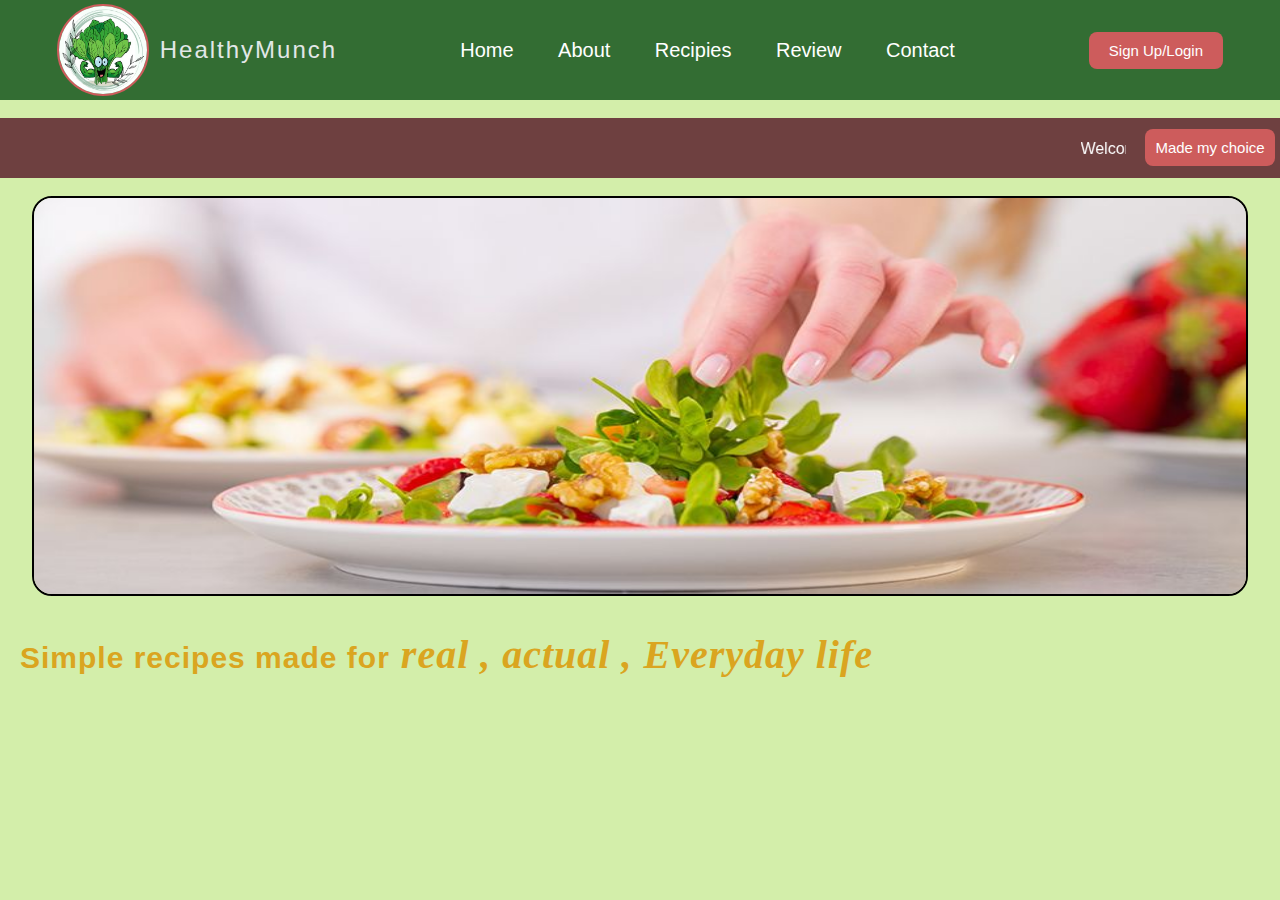
==== html/home.html @ ed270f93 "Merge branch 'main' of https://github.com/Akshumishra/Smart_Munch" ====
<html>
    <head>
        <title>
            Recipies
        </title>
        <link rel="stylesheet" href="/css/style.css">
    </head>
    <body>
        <nav>
            <div class="logo">
                <img src="/images/image1.png" alt="">
                <p>HealthyMunch</p>
            </div>
            <div class="menu">
                <a href="#home">Home</a>
                <a href="#about">About</a>
                <a href="#recipies">Recipies</a>
                <a href="#review">Review</a>
                <a href="#contact">Contact</a>
            </div>
            <div class="register">
                <a href="#register">Sign Up/Login</a>
            </div>
        </nav><br>
        <div class="navbar">
            <marquee> Welcome to our website! Enjoy our exclusive offers and latest products. If you need diet recipes tailored to your age and medical conditions, please click on the option on the right and fill in the details. </marquee>
                <div class="choic">
                <a href="#choice">Made my choice</a>
            </div>
        </div>
        <br><section>
        <div class="slideshow-container">

            <div class="mySlides fade">
              <img src="/images/image3.png" style="width:100%">
            </div>
            
            <div class="mySlides fade">
              <img src="/images/image4.png" style="width:100%">
            </div>
            
            <div class="mySlides fade">
              <img src="/images/image5.png" style="width:100%">
            </div>
            
        </div>
        <br>
            
        <div style="text-align:center">
            <span class="dot"></span> 
            <span class="dot"></span> 
            <span class="dot"></span> 
        </div>
        </section>
        <br><br><br><br><br><br><br><br><br><br><br>
        <section>
        <h1>Simple recipes made for<i style="font-family:Kunstler Script; font-size: 40px;"> real , actual , Everyday life </i></h1>
        <br><br>
        <div class="img1">
            <img src="" alt="">
            <img src="" alt="">
            <img src="" alt="">
            <img src="" alt="">
        </div>
        </section>
            <script src="/javascript/script.js"></script>
    </body>
</html>
---- css/style.css ----
*{
    font-family: Arial, sans-serif;
    margin: 0;
    padding: 0;
    box-sizing: border-box;
}

body{
    background-color: rgb(211, 238, 170);
    font-family: sans-serif;
}
nav{
    background-color: rgb(51, 109, 51);
    width: 100%;
    height: 100px;
    color: rgb(226, 231, 231);
    display: flex;
    justify-content: space-around;
    align-items: center;
}
.logo{
    display: flex;
}
.logo p{
    font-size: 1.5em;
    letter-spacing: 2px;
    padding-top: 12%;
    padding-left: 4%;
    font-family: 'Gill Sans', 'Gill Sans MT', Calibri, 'Trebuchet MS', sans-serif;
}
.logo img{
    width: 92px;
    height: 92px;
    border: 2px solid indianred;
    border-radius: 50%;
}
.menu a{
    text-decoration: none;
    color: white;
    padding: 10px 20px;
    font-size: 20px;
    position: relative;
}
.menu a:before{
    content: '';
    position: absolute;
    top: 0;
    left: 0;
    width: 0%;
    height: 100%;
    border-bottom: 2px solid indianred;
    transition: 0.4s linear;
}

.menu a:hover::before{
    width:90%;
}
.register a{
    text-decoration: none;
    color: white;
    padding: 10px 20px;
    font-size: 15px;
    background: indianred;
    border-radius: 8px;
    transition: 0.4s;
}
.register a:hover{
    background: transparent;
    border: 2px solid indianred;
}
.mySlides {
    display: none;
}
.mySlides img{
    border: 2px solid black;
    border-radius: 20px;
    vertical-align: middle;
    width: 100%;
    height: 400px;
}
.slideshow-container {
    width: 95%;
    height: 200px;
    position: relative;
    margin: auto;
  }
  
  /* The dots/bullets/indicators */
  .dot {
    height: 15px;
    width: 15px;
    margin: 0 2px;
    background-color: #bbb;
    border-radius: 50%;
    display: inline-block;
    transition: background-color 0.6s ease;
  }
  
  .active {
    background-color: #717171;
  }
  
  /* Fading animation */
  .fade {
    animation-name: fade;
    animation-duration: 1.5s;
  }
  
  @keyframes fade {
    from {opacity: .4} 
    to {opacity: 1}
  }
  
  /* On smaller screens, decrease text size */
  @media only screen and (max-width: 300px) {
    .text {font-size: 11px}
  }
.navbar{
    background-color: rgb(110, 64, 64);
    color: white;
    height:60px;
    text-align: center;
    display: flex;
}
.navbar marquee{
    width: 88%;
    padding-top: 22px;
    float: left;
}
.navbar a{
    align-items: center;
    float: right;
    border-color: white;
    text-decoration: none;
    color: white;
    padding: 10px 10px;
    font-size: 15px;
    background: indianred;
    border-radius: 8px;
    transition: 0.4s;
}
.choic{
    padding-top: 11px;
    align-items: center;
    padding-left: 19px;
}
.choic a:hover{
    background: transparent;
    border: 2px solid indianred;
}
h1{
    color: goldenrod;
    letter-spacing: 1px;
    font-size: 30px;
    font-family: 'Gill Sans', 'Gill Sans MT', Calibri, 'Trebuchet MS', sans-serif;
    padding-left: 20px;
}
.img1{
    display: flex;
}
.img1 img{
    
}
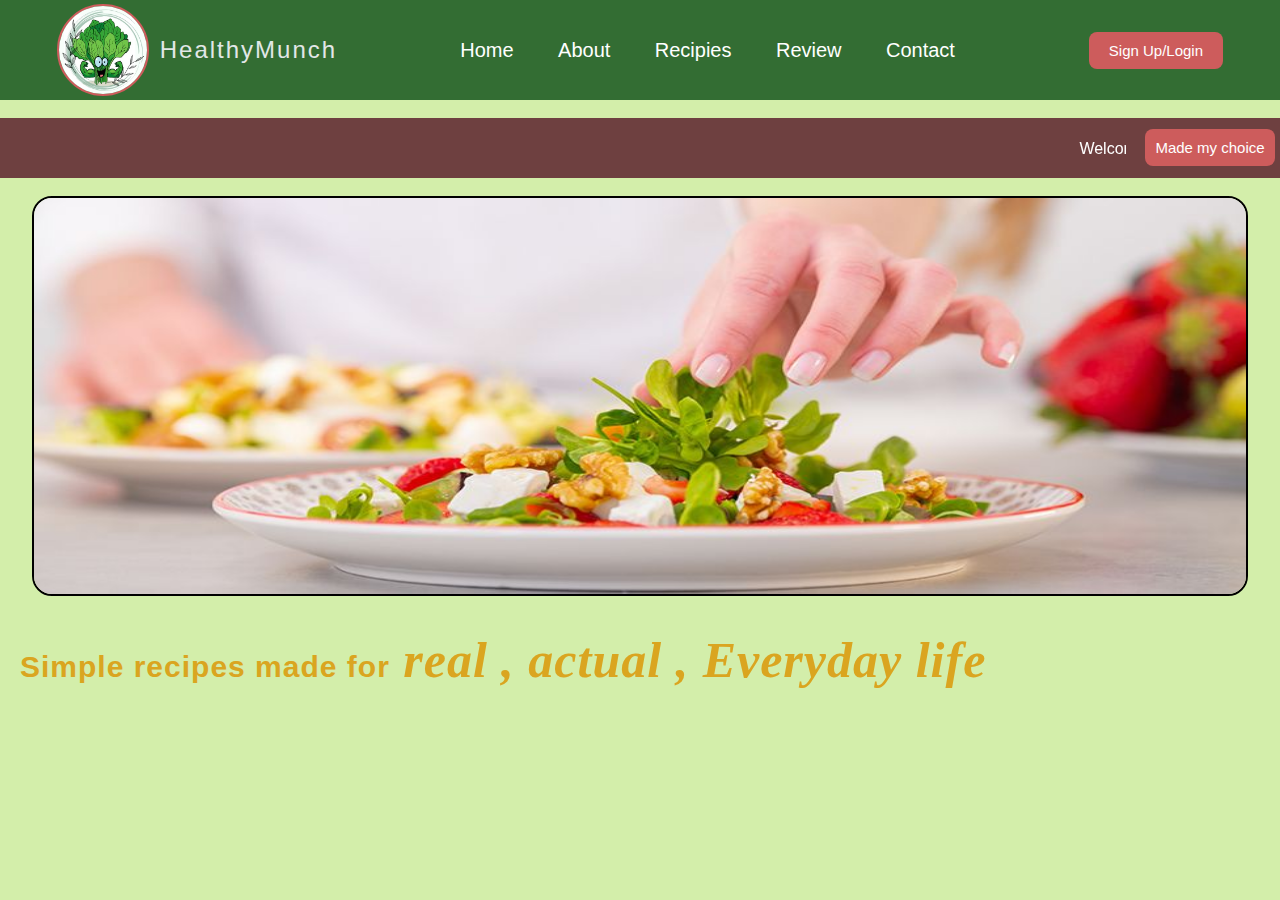
==== commit a25c0c3c: "j" ====
--- a/html/home.html
+++ b/html/home.html
@@ -54,7 +54,7 @@
         </section>
         <br><br><br><br><br><br><br><br><br><br><br>
         <section>
-        <h1>Simple recipes made for<i style="font-family:Kunstler Script; font-size: 40px;"> real , actual , Everyday life </i></h1>
+        <h1>Simple recipes made for<i style="font-family:Kunstler Script; font-size: 50px;"> real , actual , Everyday life </i></h1>
         <br><br>
         <div class="img1">
             <img src="" alt="">
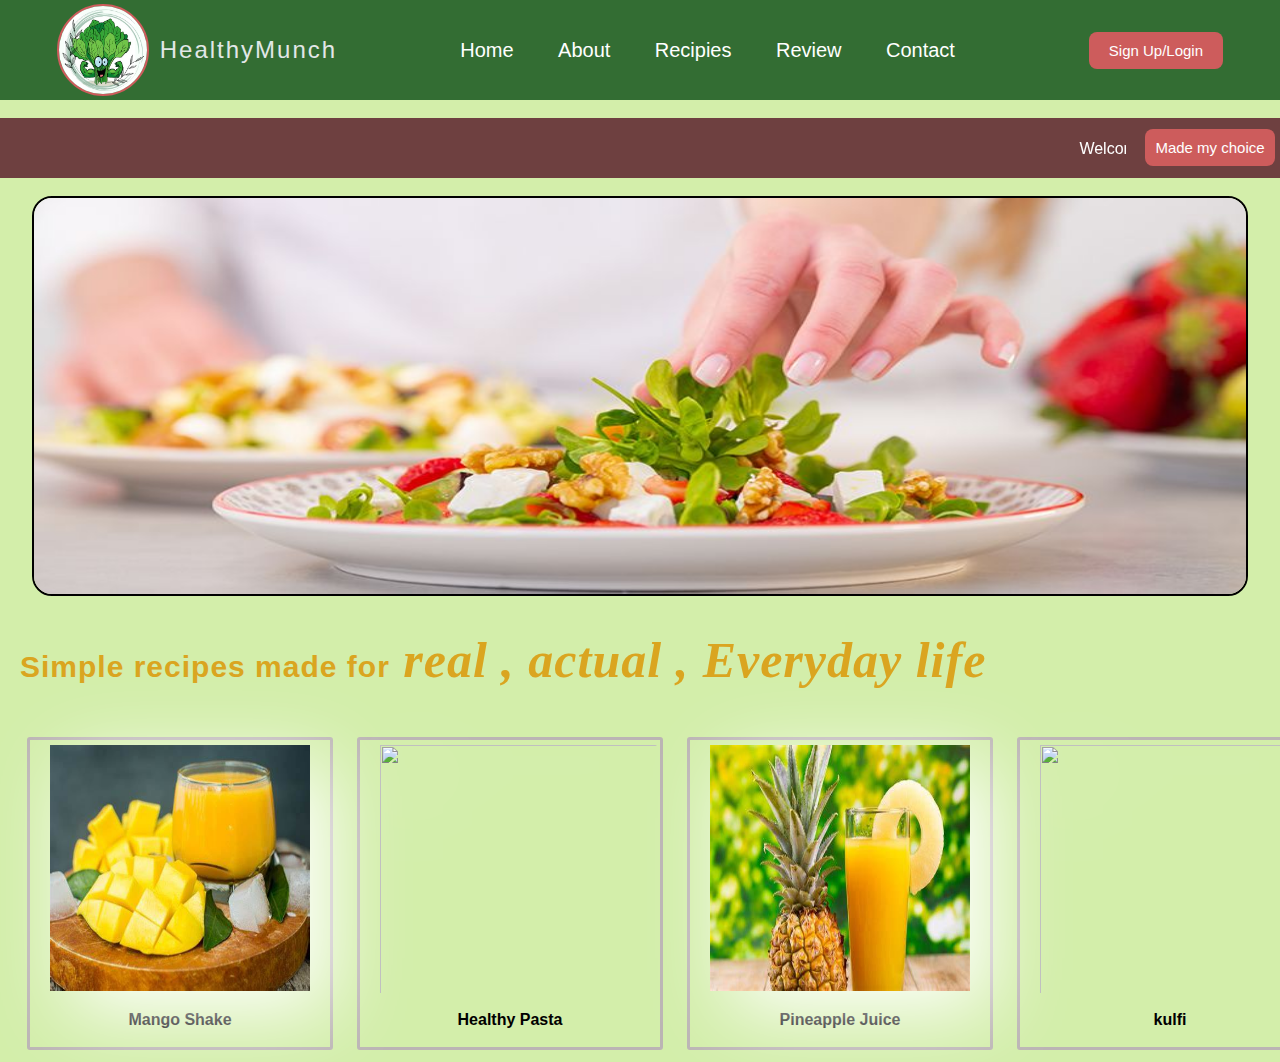
==== commit e1e1fc87: "a" ====
--- a/html/home.html
+++ b/html/home.html
@@ -3,6 +3,12 @@
         <title>
             Recipies
         </title>
+        <link rel="stylesheet" href="https://cdnjs.cloudflare.com/ajax/libs/font-awesome/6.5.2/css/all.min.css"
+        integrity="sha512-SnH5WK+bZxgPHs44uWIX+LLJAJ9/2PkPKZ5QiAj6Ta86w+fsb2TkcmfRyVX3pBnMFcV7oQPJkl9QevSCWr3W6A=="
+        crossorigin="anonymous" referrerpolicy="no-referrer" />
+    <link rel="stylesheet" href="https://cdnjs.cloudflare.com/ajax/libs/boxicons/2.1.0/css/boxicons.min.css"
+        integrity="sha512-pVCM5+SN2+qwj36KonHToF2p1oIvoU3bsqxphdOIWMYmgr4ZqD3t5DjKvvetKhXGc/ZG5REYTT6ltKfExEei/Q=="
+        crossorigin="anonymous" referrerpolicy="no-referrer" />
         <link rel="stylesheet" href="/css/style.css">
     </head>
     <body>
@@ -57,10 +63,37 @@
         <h1>Simple recipes made for<i style="font-family:Kunstler Script; font-size: 50px;"> real , actual , Everyday life </i></h1>
         <br><br>
         <div class="img1">
-            <img src="" alt="">
-            <img src="" alt="">
-            <img src="" alt="">
-            <img src="" alt="">
+            <div class="imag">
+                <img src="/images/mango.png" alt=""><br>
+                <br>
+                <div class="about-product">
+                   <h4>Mango Shake</h4>
+                    <br>
+                </div>
+            </div>
+            <div class="imag">
+                <img src="/images/pasta.png" alt=""><br>
+                <br>
+                <div class="about-product">
+                    <h4>Healthy Pasta</h4>
+                    <br>
+                </div>
+            </div>
+            <div class="imag">
+                <img src="/images/pinaple.jpeg" alt=""><br>
+                <br>
+                <div class="about-product">
+                  <h4>Pineapple Juice</h4>
+                    <br>
+                </div>
+            </div>
+            <div class="imag">
+                <img src="/images/kulfi.png" alt=""><br>
+                <br>
+                <div class="about-product">
+                        <h4>kulfi</h4><br>
+                </div>
+            </div>
         </div>
         </section>
             <script src="/javascript/script.js"></script>
--- a/css/style.css
+++ b/css/style.css
@@ -157,7 +157,34 @@
 }
 .img1{
     display: flex;
+    padding-left: 15px;
 }
-.img1 img{
-    
-}+.img1 .imag{
+    border: solid rgb(187, 180, 180);
+    border-radius: 3px;
+    margin: 12px;
+    transition: transform 0.2s ease; 
+}
+.img1 .imag:hover{
+    transform: scale(1.05);
+}
+.img1 .imag img{
+    height: 250px;
+    width: 300px;
+    padding-left: 50px;
+    border-radius: 10px;
+    margin-top: 1%;
+    filter: drop-shadow(20px 20px 40px white);
+    padding: 2px 20px;
+    overflow: auto;
+}
+.img1 .imag .about-product{
+text-align: center;
+}
+.img1 .imag .about-product{
+    text-decoration: none;
+    color: black;
+}
+.img1 .imag .about-product:hover{
+    color: hsl(245, 31%, 69%);
+}
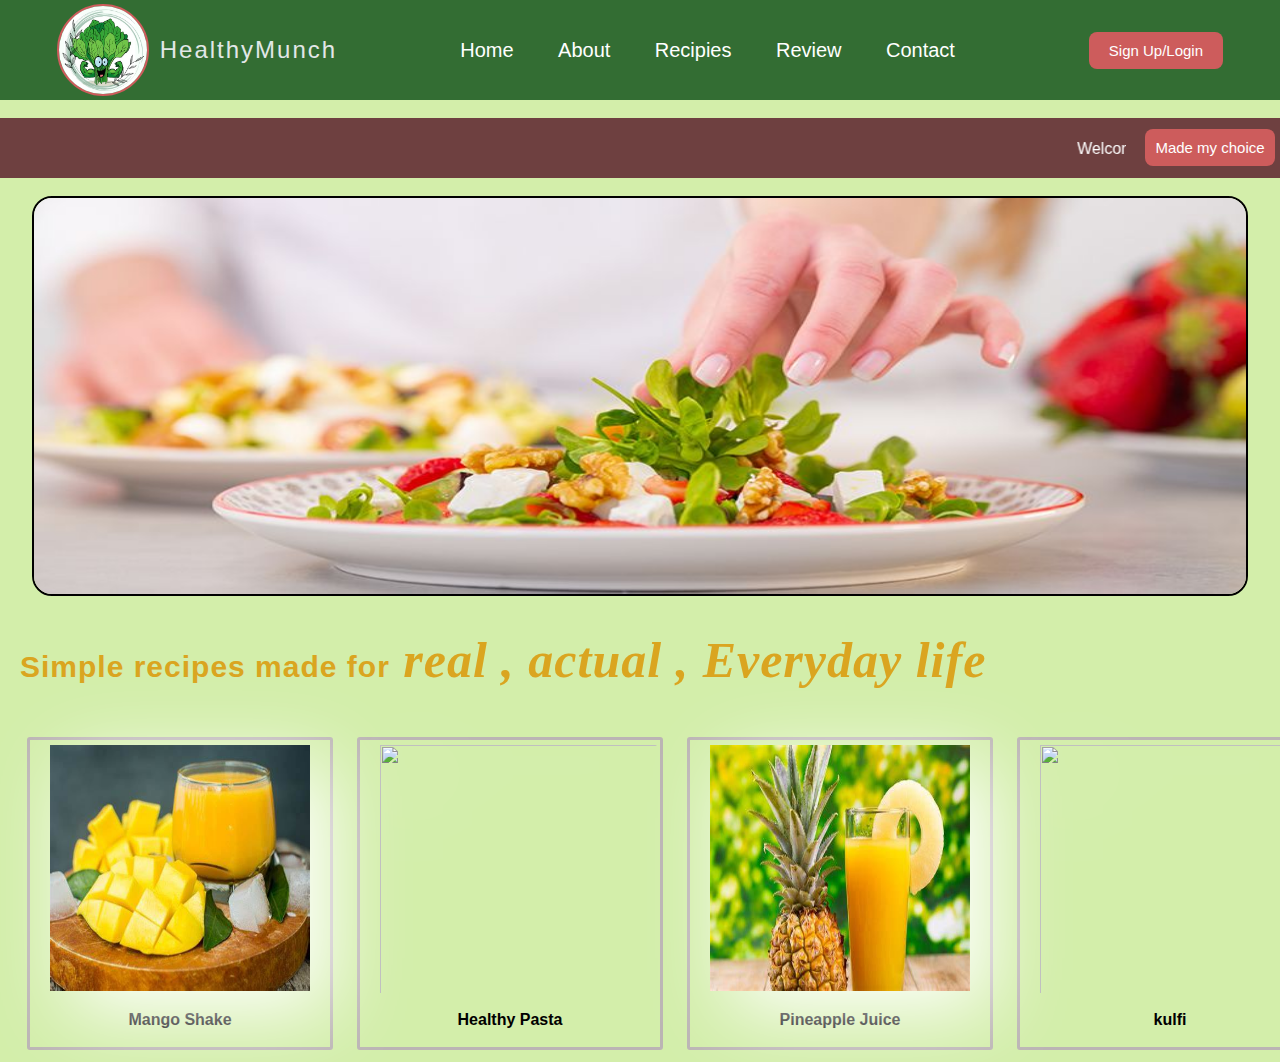
==== commit efba7bba: "login" ====
--- a/html/home.html
+++ b/html/home.html
@@ -25,7 +25,7 @@
                 <a href="#contact">Contact</a>
             </div>
             <div class="register">
-                <a href="#register">Sign Up/Login</a>
+                <a href="login.html">Sign Up/Login</a>
             </div>
         </nav><br>
         <div class="navbar">
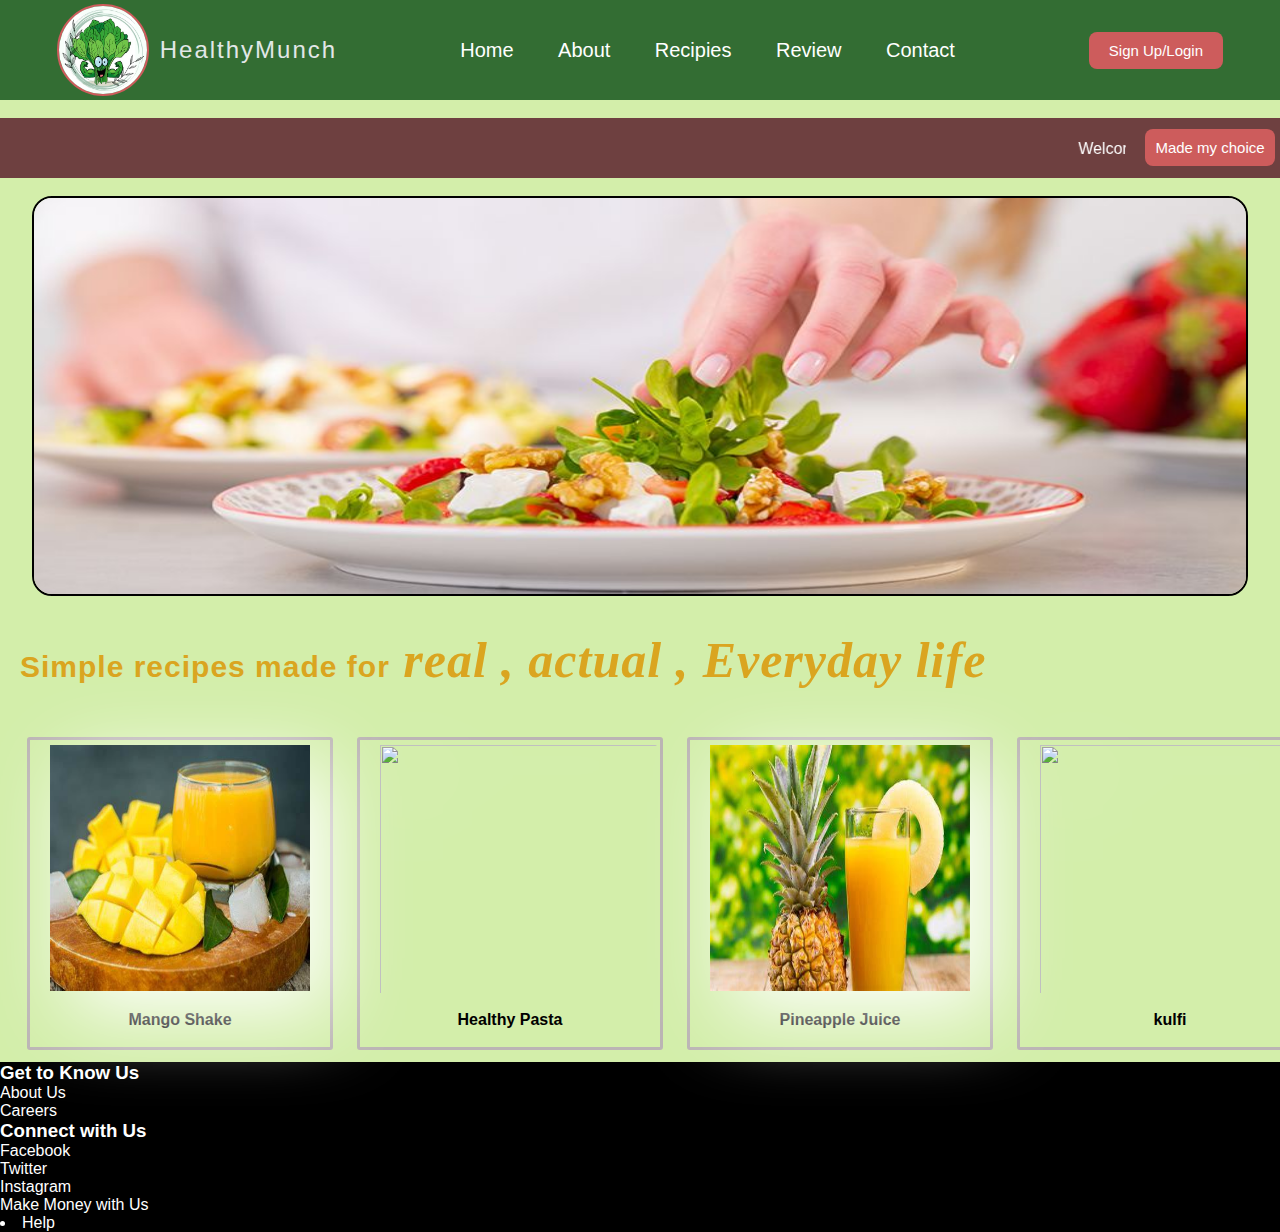
==== commit 037c1082: "nn" ====
--- a/html/home.html
+++ b/html/home.html
@@ -95,6 +95,25 @@
                 </div>
             </div>
         </div>
+        
+<footer>
+    <div class="fast"><h3>Get to Know Us</h3>  
+        <ul>
+            <li> About Us</li>
+            <li> Careers</li>
+        </ul>   
+        </div>
+    <div class="fast1"><h3> Connect with Us</h3>
+        <ul>
+<li> Facebook</li>
+<li>Twitter</li>
+<li> Instagram</li>
+<li> Make Money with Us</li>
+</div>
+        </ul>
+        <li> Help</li>
+    </div>
+    </footer>
         </section>
             <script src="/javascript/script.js"></script>
     </body>
--- a/css/style.css
+++ b/css/style.css
@@ -188,3 +188,8 @@
 .img1 .imag .about-product:hover{
     color: hsl(245, 31%, 69%);
 }
+footer{
+    background-color: black;
+    
+    color: white;
+    }